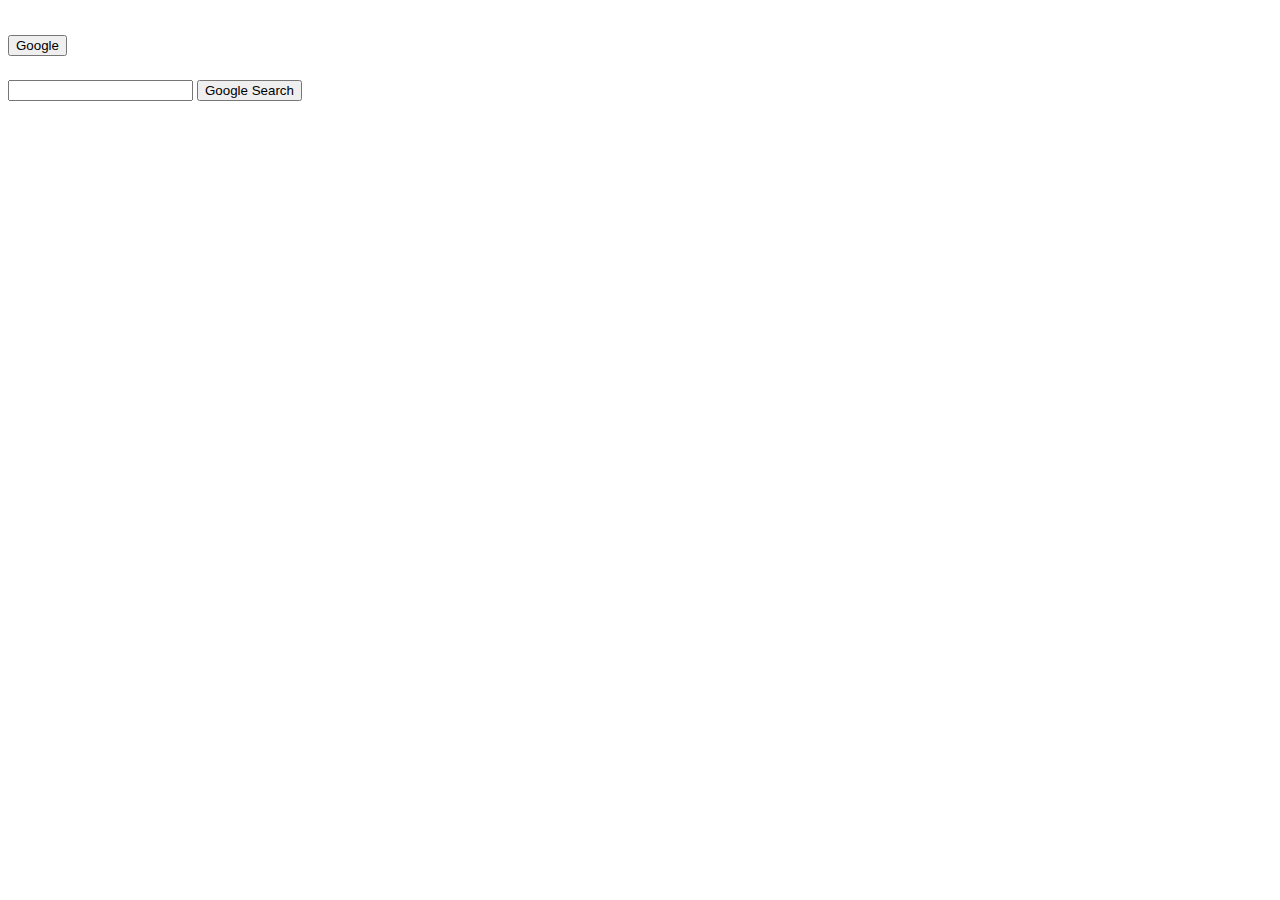
==== advanced.html @ a5dded07 "Additional HTML files for image search and advanced search, CSS for styling" ====
<!DOCTYPE html>
<html lang="en">
    <head>
        <link href="styles.css" rel="stylesheet">
        <title>Advanced Search</title>
        <script>
            function redirect_home()
            {
                location.href = "index.html";

            }
        </script>
    </head>
    <body>
        <h1>
            <button onclick="redirect_home()"> Google </button>
        </h1>
        <form action="https://google.com/search">
            <input type="text" name="q">
            <input type="submit" value="Google Search">
        </form>
    </body>
</html>
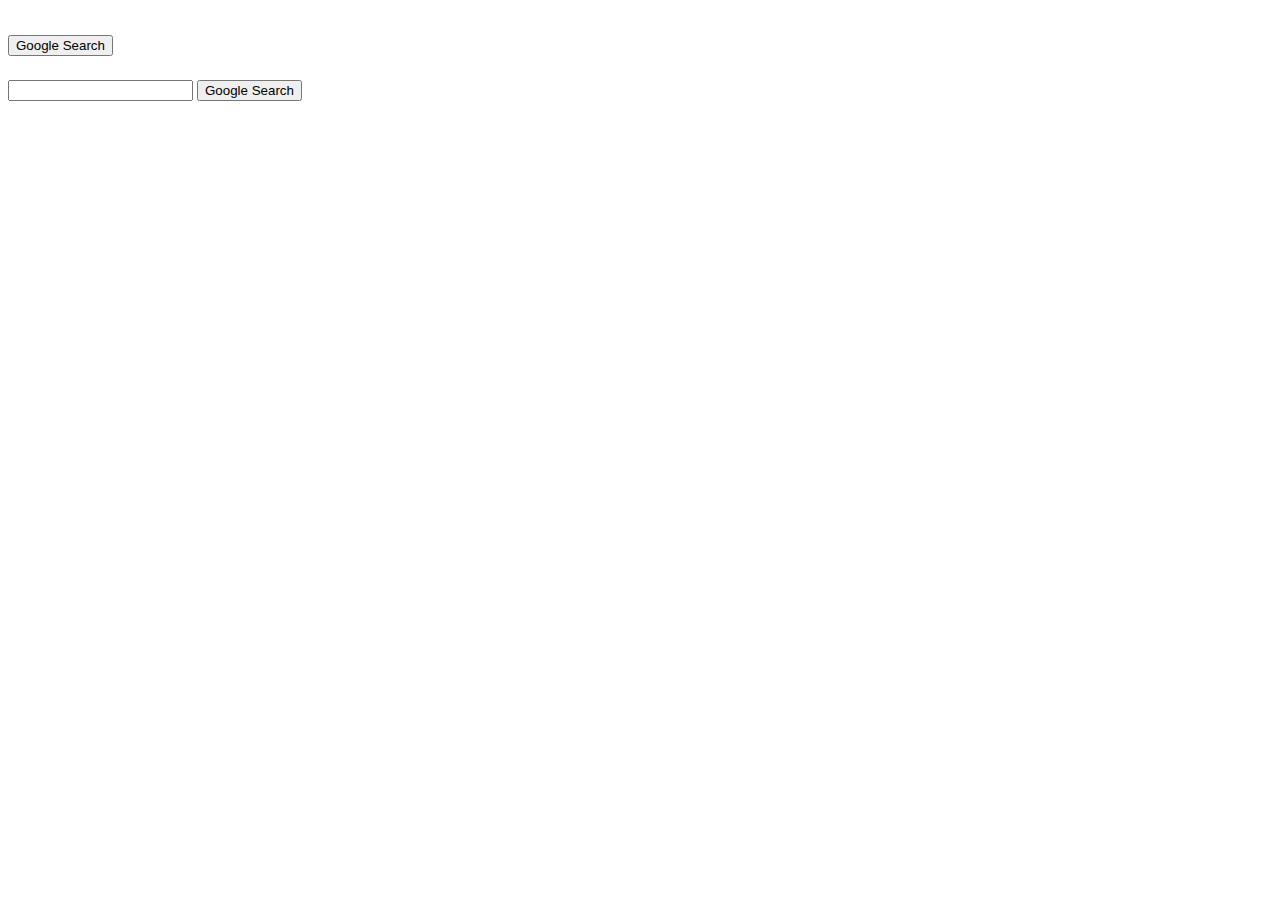
==== commit 12876ca6: "forgot to save files before committing" ====
--- a/advanced.html
+++ b/advanced.html
@@ -13,7 +13,7 @@
     </head>
     <body>
         <h1>
-            <button onclick="redirect_home()"> Google </button>
+            <button onclick="redirect_home()"> Google Search </button>
         </h1>
         <form action="https://google.com/search">
             <input type="text" name="q">
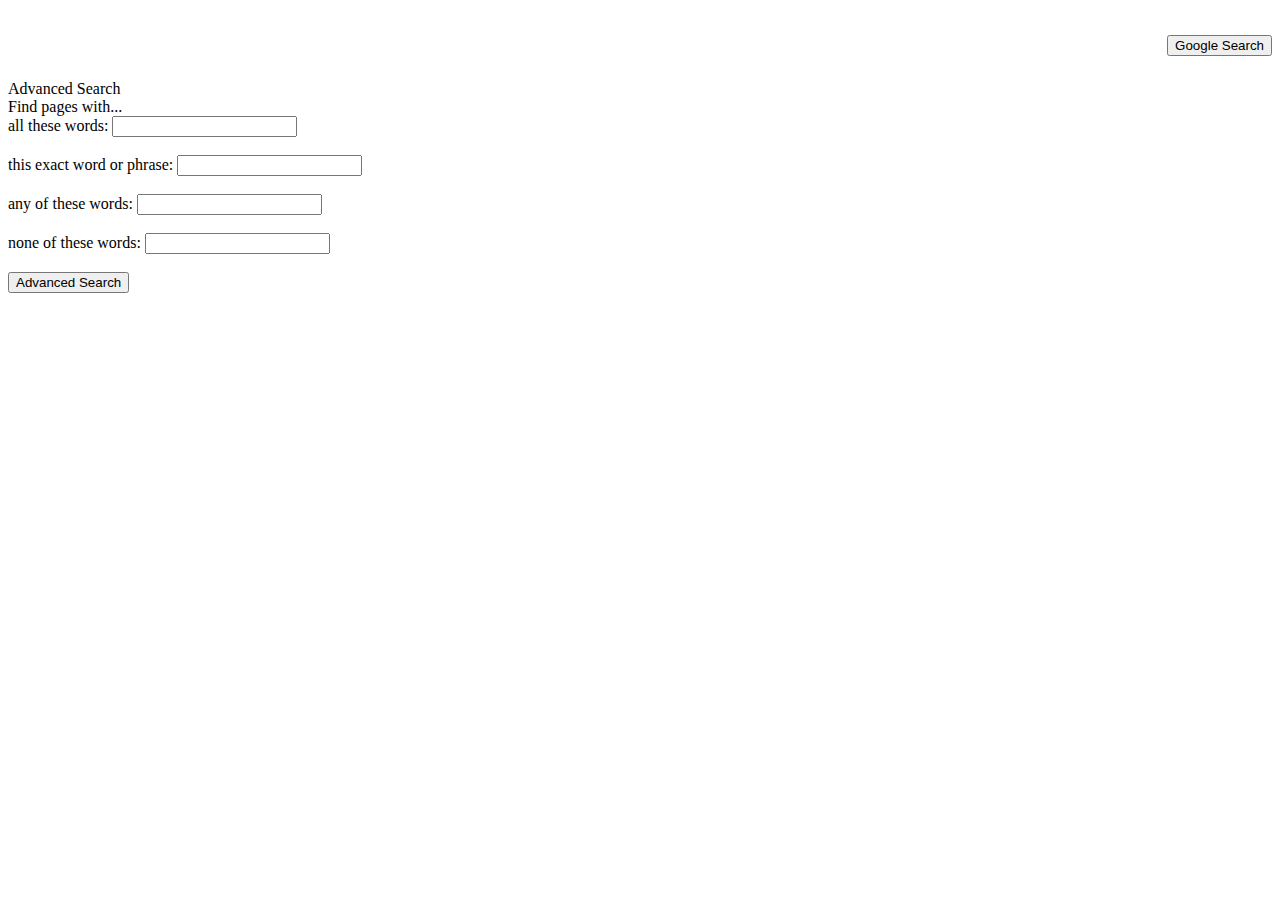
==== commit 0b94a300: "updates to google search clone webpages" ====
--- a/advanced.html
+++ b/advanced.html
@@ -12,12 +12,29 @@
         </script>
     </head>
     <body>
-        <h1>
+        <h1 align="right">
             <button onclick="redirect_home()"> Google Search </button>
         </h1>
-        <form action="https://google.com/search">
-            <input type="text" name="q">
-            <input type="submit" value="Google Search">
-        </form>
+        <div>
+            Advanced Search
+        </div>
+        <div>
+            Find pages with...
+            <form action="https://www.google.com/search">
+                all these words:
+                <input type="text" name="as_q">
+                <br><br>
+                this exact word or phrase:
+                <input type="text" name="as_epq">
+                <br><br>
+                any of these words:
+                <input type="text" name="as_oq">
+                <br><br>
+                none of these words:
+                <input type="text" name="as_eq">
+                <br><br>
+                <input type="submit" value="Advanced Search">
+            </form>
+        </div>
     </body>
 </html>
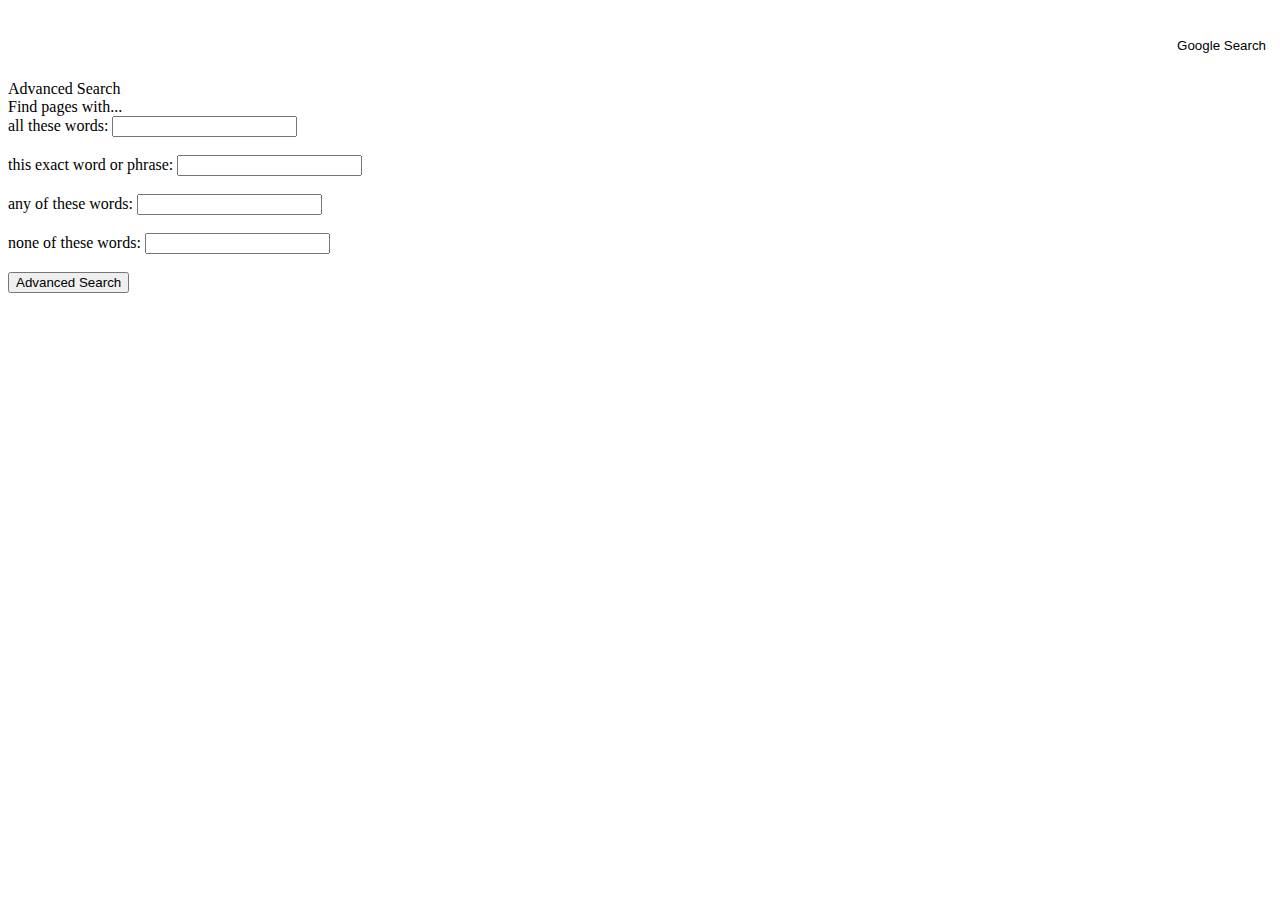
==== commit 1760122c: "Updates to style sheet, formatting, and new images" ====
--- a/advanced.html
+++ b/advanced.html
@@ -13,7 +13,7 @@
     </head>
     <body>
         <h1 align="right">
-            <button onclick="redirect_home()"> Google Search </button>
+            <button class="redirect" onclick="redirect_home()"> Google Search </button>
         </h1>
         <div>
             Advanced Search
--- a/styles.css
+++ b/styles.css
@@ -0,0 +1,32 @@
+h2 {
+    text-align: center;
+}
+
+.redirect {
+    background-color: white;
+    color: black;
+    border: none;
+}
+
+.redirect:hover {
+    text-decoration: underline;
+}
+
+.search{
+    background-color: #f8f9fa;
+    color: black;
+    border: none;
+    padding: 10px 10px 10px 10px;
+    border-radius: 2px;
+}
+
+.search:hover{
+    filter:drop-shadow(0.5px 1px #D3D3D3) drop-shadow(0.5px -0.5px #D3D3D3)
+    drop-shadow(-0.5px 1px #D3D3D3) drop-shadow(-0.5px -0.5px #D3D3D3);
+}
+
+.basic {
+    width: 500px;
+    padding: 5px;
+    border-radius: 5px;
+}
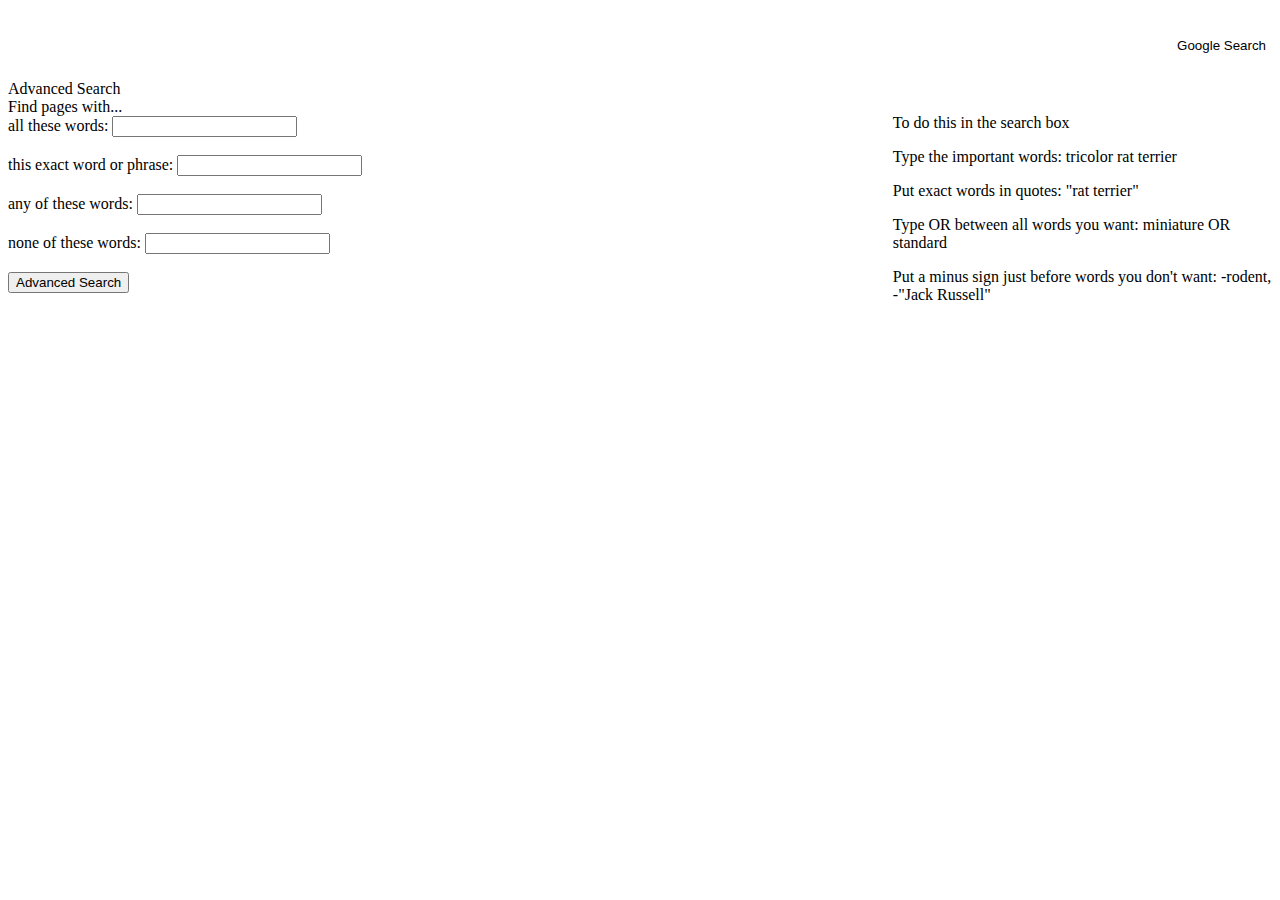
==== commit 685af0c8: "Making Advanced Search two columns" ====
--- a/advanced.html
+++ b/advanced.html
@@ -18,7 +18,8 @@
         <div>
             Advanced Search
         </div>
-        <div>
+        <div  class="container">
+        <div class="column1">
             Find pages with...
             <form action="https://www.google.com/search">
                 all these words:
@@ -36,5 +37,23 @@
                 <input type="submit" value="Advanced Search">
             </form>
         </div>
+        <div class="column2">
+            <p>
+                To do this in the search box
+            </p>
+            <p>
+                Type the important words: tricolor rat terrier
+            </p>
+            <p>
+                Put exact words in quotes: "rat terrier"
+            </p>
+            <p>
+                Type OR between all words you want: miniature OR standard
+            </p>
+            <p>
+                Put a minus sign just before words you don't want: -rodent, -"Jack Russell"
+            </p>
+        </div>
+    </div>
     </body>
 </html>
--- a/styles.css
+++ b/styles.css
@@ -30,3 +30,15 @@
     padding: 5px;
     border-radius: 5px;
 }
+
+.container{
+    display: flex;
+}
+
+.column1 {
+    width: 70%;
+}
+
+.column2 {
+    width: 30%;
+}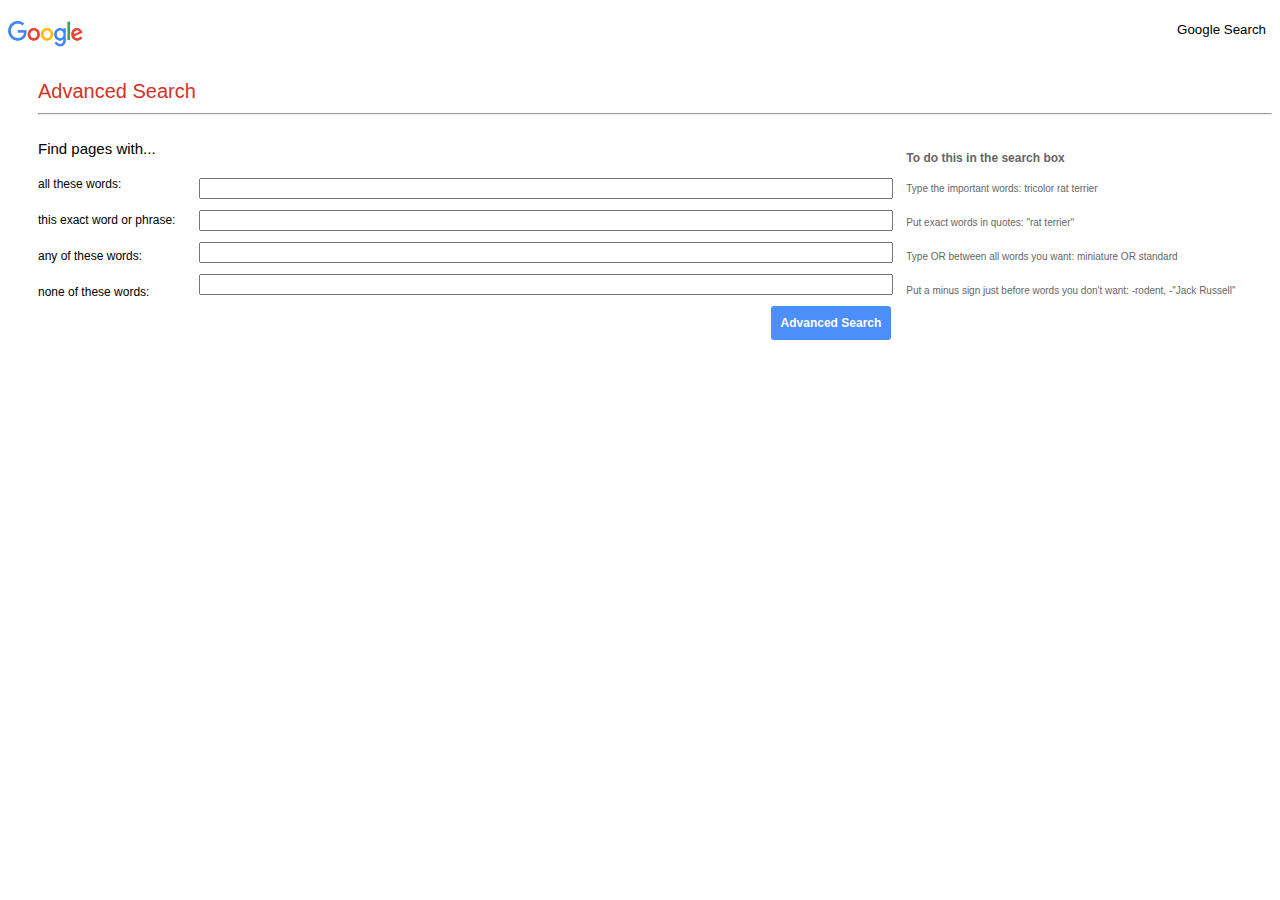
==== commit 2d1db79a: "Final updates for Project 0" ====
--- a/advanced.html
+++ b/advanced.html
@@ -12,45 +12,66 @@
         </script>
     </head>
     <body>
-        <h1 align="right">
-            <button class="redirect" onclick="redirect_home()"> Google Search </button>
+        <h1>
+            <img src="google_logo.png" width="75" align="left">
+            <button style="float:right" class="redirect" onclick="redirect_home()"> Google Search </button>
         </h1>
-        <div>
+        <h1><br></h1>
+        <div id="header1">
             Advanced Search
+            <br>
+            <hr>
         </div>
         <div  class="container">
         <div class="column1">
-            Find pages with...
-            <form action="https://www.google.com/search">
-                all these words:
-                <input type="text" name="as_q">
-                <br><br>
-                this exact word or phrase:
-                <input type="text" name="as_epq">
-                <br><br>
-                any of these words:
-                <input type="text" name="as_oq">
-                <br><br>
-                none of these words:
-                <input type="text" name="as_eq">
-                <br><br>
-                <input type="submit" value="Advanced Search">
-            </form>
+                <p id="header2">
+                    Find pages with...
+                </p>
+                <p style="line-height: 200%;">
+                    all these words:
+                </p>
+                <p style="line-height: 200%;">
+                    this exact word or phrase:
+                </p>
+                <p style="line-height: 200%;">
+                    any of these words:
+                </p>
+                <p style="line-height: 200%;">
+                    none of these words:
+                </p>
         </div>
         <div class="column2">
             <p>
+                <br><br>
+            </p>
+        <form action="https://www.google.com/search">
+            <br>
+            <input type="text" name="as_q">
+            <br><br>
+            <input type="text" name="as_epq">
+            <br><br>
+            <input type="text" name="as_oq">
+            <br><br>
+            <input type="text" name="as_eq">
+            <br><br>
+            <input id="advanced" type="submit" value="Advanced Search">
+        </form>
+    </div>
+        <div class="column3">
+            <p id="header3">
+                <br>
                 To do this in the search box
             </p>
-            <p>
+            <p style="line-height: 240%;">
                 Type the important words: tricolor rat terrier
             </p>
-            <p>
+            <p style="line-height: 240%;">
                 Put exact words in quotes: "rat terrier"
             </p>
-            <p>
+            <p style="line-height: 240%;">
                 Type OR between all words you want: miniature OR standard
             </p>
-            <p>
+            <p style="line-height: 240%;">
                 Put a minus sign just before words you don't want: -rodent, -"Jack Russell"
             </p>
         </div>
--- a/styles.css
+++ b/styles.css
@@ -26,19 +26,82 @@
 }
 
 .basic {
-    width: 500px;
-    padding: 5px;
-    border-radius: 5px;
+    width: 500px !important;
+    height: 30px;
+    padding-top: 5px;
+    padding-bottom: 5px;
+    padding-left: 25px;
+    border-radius: 20px;
+    background-color: #ecedef;
+    border: none;
+}
+
+.basic:hover{
+    background-color: #dadce0;
+    border: none;
+}
+
+.basic:focus{
+    outline: none;
+}
+
+#header1{
+    color: #d93025;
+    font-family: Arial, Helvetica, sans-serif;
+    font-size: 20px;
+    padding-left: 30px;
+}
+
+#header2{
+    font-size: 15px;
+}
+
+#header3{
+    font-size: 12px;
+    font-weight: bold;
+}
+
+#advanced{
+    background-color: #4c8ffb;
+    color: white;
+    border: none;
+    padding: 10px;
+    font-size: 12px;
+    font-weight: bold;
+    border-radius: 3px;
+    float: right;
+    margin-right: 15px;
+}
+
+#advanced:hover{
+    background-color:#377cea;
+    color: white;
+    border:#2c5cb4;
 }
 
 .container{
     display: flex;
+    font-family: Arial, Helvetica, sans-serif;
 }
 
 .column1 {
-    width: 70%;
+    padding-left: 30px;
+    width: 12%;
+    font-size: 12px;
 }
 
 .column2 {
+    width: 58%;
+    font-size: 10px;
+    padding-left: 15px;
+}
+
+[type=text]{
+    width:97%;
+}
+
+.column3{
     width: 30%;
+    color: #666666;
+    font-size: 10px;
 }